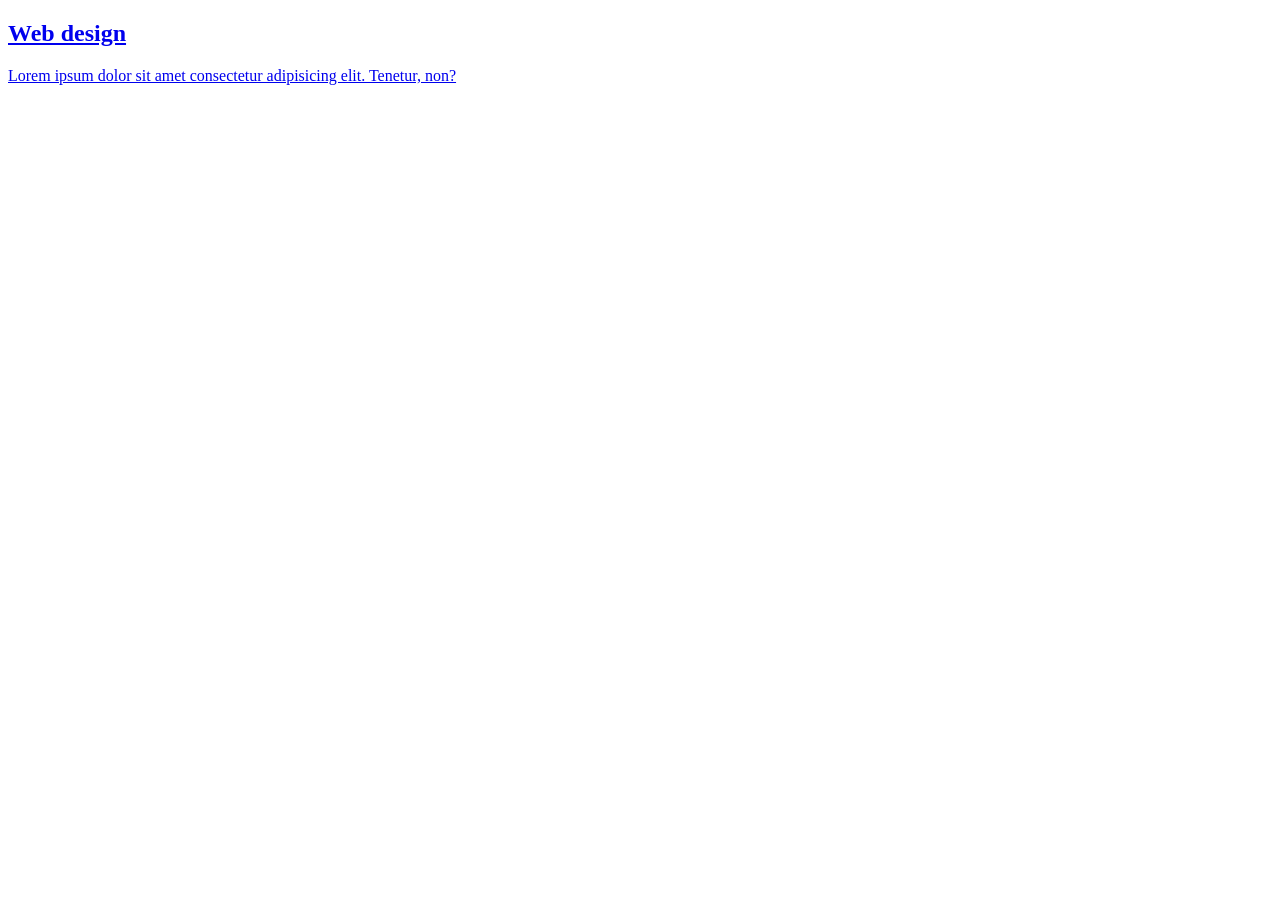
==== index.html @ dc3177ac "Rename service2.html to index.html" ====
<!DOCTYPE html>
<html lang="en">
  <head>
    <meta charset="UTF-8" />
    <meta name="viewport" content="width=device-width, initial-scale=1.0" />
    <title>Document</title>
    <link rel="stylesheet" href="main.css" />
  </head>
  <body class="flex justify-center items-center h-screen mx-12">
    <a
      href="#"
      class="grid md:grid-cols-2 lg:grid-cols-4 w-screen gap-7 max-w-screen-xl"
    >
      <div class="relative h-80 w-full bg-red-400 rounded-md group">
        <div
          class="px-2 flex flex-col justify-center items-center bottom-0 absolute transition-all duration-1000 h-28 w-full rounded-b-md group-hover:h-80 group-hover:rounded-md bg-blue-500"
        >
          <h2 class="text-2xl font-semibold pb-3">Web design</h2>
          <p class="text-center hidden group-hover:block">
            Lorem ipsum dolor sit amet consectetur adipisicing elit. Tenetur,
            non?
          </p>
        </div>
      </div>
    </a>
  </body>
</html>
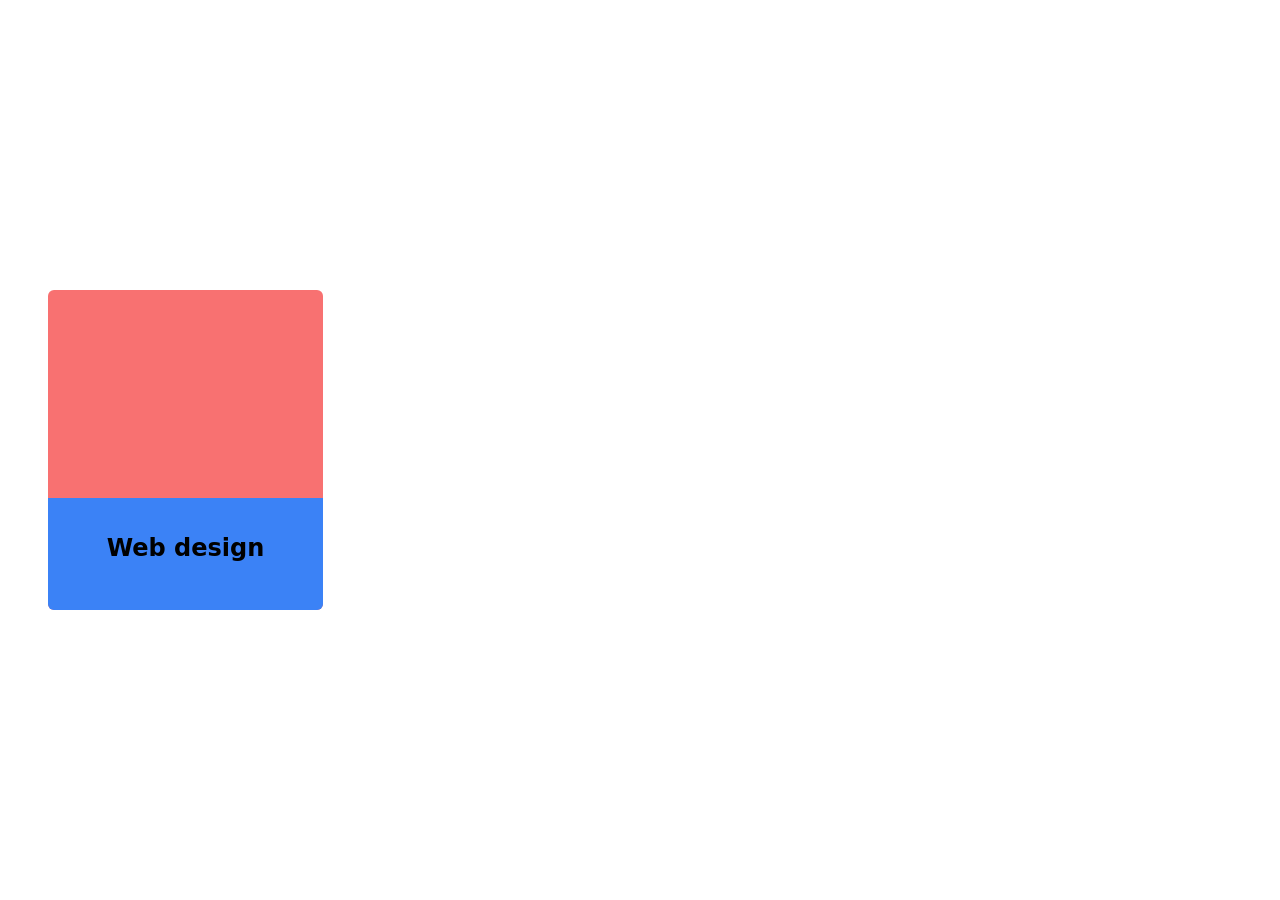
==== commit 157eb99e: "Update index.html" ====
--- a/index.html
+++ b/index.html
@@ -4,7 +4,7 @@
     <meta charset="UTF-8" />
     <meta name="viewport" content="width=device-width, initial-scale=1.0" />
     <title>Document</title>
-    <link rel="stylesheet" href="main.css" />
+   <link rel="stylesheet" href="main.css" />
   </head>
   <body class="flex justify-center items-center h-screen mx-12">
     <a
--- a/main.css
+++ b/main.css
@@ -0,0 +1,1537 @@
+*, ::before, ::after {
+  --tw-border-spacing-x: 0;
+  --tw-border-spacing-y: 0;
+  --tw-translate-x: 0;
+  --tw-translate-y: 0;
+  --tw-rotate: 0;
+  --tw-skew-x: 0;
+  --tw-skew-y: 0;
+  --tw-scale-x: 1;
+  --tw-scale-y: 1;
+  --tw-pan-x:  ;
+  --tw-pan-y:  ;
+  --tw-pinch-zoom:  ;
+  --tw-scroll-snap-strictness: proximity;
+  --tw-gradient-from-position:  ;
+  --tw-gradient-via-position:  ;
+  --tw-gradient-to-position:  ;
+  --tw-ordinal:  ;
+  --tw-slashed-zero:  ;
+  --tw-numeric-figure:  ;
+  --tw-numeric-spacing:  ;
+  --tw-numeric-fraction:  ;
+  --tw-ring-inset:  ;
+  --tw-ring-offset-width: 0px;
+  --tw-ring-offset-color: #fff;
+  --tw-ring-color: rgb(59 130 246 / 0.5);
+  --tw-ring-offset-shadow: 0 0 #0000;
+  --tw-ring-shadow: 0 0 #0000;
+  --tw-shadow: 0 0 #0000;
+  --tw-shadow-colored: 0 0 #0000;
+  --tw-blur:  ;
+  --tw-brightness:  ;
+  --tw-contrast:  ;
+  --tw-grayscale:  ;
+  --tw-hue-rotate:  ;
+  --tw-invert:  ;
+  --tw-saturate:  ;
+  --tw-sepia:  ;
+  --tw-drop-shadow:  ;
+  --tw-backdrop-blur:  ;
+  --tw-backdrop-brightness:  ;
+  --tw-backdrop-contrast:  ;
+  --tw-backdrop-grayscale:  ;
+  --tw-backdrop-hue-rotate:  ;
+  --tw-backdrop-invert:  ;
+  --tw-backdrop-opacity:  ;
+  --tw-backdrop-saturate:  ;
+  --tw-backdrop-sepia:  ;
+  --tw-contain-size:  ;
+  --tw-contain-layout:  ;
+  --tw-contain-paint:  ;
+  --tw-contain-style:  ;
+}
+
+::backdrop {
+  --tw-border-spacing-x: 0;
+  --tw-border-spacing-y: 0;
+  --tw-translate-x: 0;
+  --tw-translate-y: 0;
+  --tw-rotate: 0;
+  --tw-skew-x: 0;
+  --tw-skew-y: 0;
+  --tw-scale-x: 1;
+  --tw-scale-y: 1;
+  --tw-pan-x:  ;
+  --tw-pan-y:  ;
+  --tw-pinch-zoom:  ;
+  --tw-scroll-snap-strictness: proximity;
+  --tw-gradient-from-position:  ;
+  --tw-gradient-via-position:  ;
+  --tw-gradient-to-position:  ;
+  --tw-ordinal:  ;
+  --tw-slashed-zero:  ;
+  --tw-numeric-figure:  ;
+  --tw-numeric-spacing:  ;
+  --tw-numeric-fraction:  ;
+  --tw-ring-inset:  ;
+  --tw-ring-offset-width: 0px;
+  --tw-ring-offset-color: #fff;
+  --tw-ring-color: rgb(59 130 246 / 0.5);
+  --tw-ring-offset-shadow: 0 0 #0000;
+  --tw-ring-shadow: 0 0 #0000;
+  --tw-shadow: 0 0 #0000;
+  --tw-shadow-colored: 0 0 #0000;
+  --tw-blur:  ;
+  --tw-brightness:  ;
+  --tw-contrast:  ;
+  --tw-grayscale:  ;
+  --tw-hue-rotate:  ;
+  --tw-invert:  ;
+  --tw-saturate:  ;
+  --tw-sepia:  ;
+  --tw-drop-shadow:  ;
+  --tw-backdrop-blur:  ;
+  --tw-backdrop-brightness:  ;
+  --tw-backdrop-contrast:  ;
+  --tw-backdrop-grayscale:  ;
+  --tw-backdrop-hue-rotate:  ;
+  --tw-backdrop-invert:  ;
+  --tw-backdrop-opacity:  ;
+  --tw-backdrop-saturate:  ;
+  --tw-backdrop-sepia:  ;
+  --tw-contain-size:  ;
+  --tw-contain-layout:  ;
+  --tw-contain-paint:  ;
+  --tw-contain-style:  ;
+}
+
+/*
+! tailwindcss v3.4.13 | MIT License | https://tailwindcss.com
+*/
+
+/*
+1. Prevent padding and border from affecting element width. (https://github.com/mozdevs/cssremedy/issues/4)
+2. Allow adding a border to an element by just adding a border-width. (https://github.com/tailwindcss/tailwindcss/pull/116)
+*/
+
+*,
+::before,
+::after {
+  box-sizing: border-box;
+  /* 1 */
+  border-width: 0;
+  /* 2 */
+  border-style: solid;
+  /* 2 */
+  border-color: #e5e7eb;
+  /* 2 */
+}
+
+::before,
+::after {
+  --tw-content: '';
+}
+
+/*
+1. Use a consistent sensible line-height in all browsers.
+2. Prevent adjustments of font size after orientation changes in iOS.
+3. Use a more readable tab size.
+4. Use the user's configured `sans` font-family by default.
+5. Use the user's configured `sans` font-feature-settings by default.
+6. Use the user's configured `sans` font-variation-settings by default.
+7. Disable tap highlights on iOS
+*/
+
+html,
+:host {
+  line-height: 1.5;
+  /* 1 */
+  -webkit-text-size-adjust: 100%;
+  /* 2 */
+  -moz-tab-size: 4;
+  /* 3 */
+  -o-tab-size: 4;
+     tab-size: 4;
+  /* 3 */
+  font-family: ui-sans-serif, system-ui, sans-serif, "Apple Color Emoji", "Segoe UI Emoji", "Segoe UI Symbol", "Noto Color Emoji";
+  /* 4 */
+  font-feature-settings: normal;
+  /* 5 */
+  font-variation-settings: normal;
+  /* 6 */
+  -webkit-tap-highlight-color: transparent;
+  /* 7 */
+}
+
+/*
+1. Remove the margin in all browsers.
+2. Inherit line-height from `html` so users can set them as a class directly on the `html` element.
+*/
+
+body {
+  margin: 0;
+  /* 1 */
+  line-height: inherit;
+  /* 2 */
+}
+
+/*
+1. Add the correct height in Firefox.
+2. Correct the inheritance of border color in Firefox. (https://bugzilla.mozilla.org/show_bug.cgi?id=190655)
+3. Ensure horizontal rules are visible by default.
+*/
+
+hr {
+  height: 0;
+  /* 1 */
+  color: inherit;
+  /* 2 */
+  border-top-width: 1px;
+  /* 3 */
+}
+
+/*
+Add the correct text decoration in Chrome, Edge, and Safari.
+*/
+
+abbr:where([title]) {
+  -webkit-text-decoration: underline dotted;
+          text-decoration: underline dotted;
+}
+
+/*
+Remove the default font size and weight for headings.
+*/
+
+h1,
+h2,
+h3,
+h4,
+h5,
+h6 {
+  font-size: inherit;
+  font-weight: inherit;
+}
+
+/*
+Reset links to optimize for opt-in styling instead of opt-out.
+*/
+
+a {
+  color: inherit;
+  text-decoration: inherit;
+}
+
+/*
+Add the correct font weight in Edge and Safari.
+*/
+
+b,
+strong {
+  font-weight: bolder;
+}
+
+/*
+1. Use the user's configured `mono` font-family by default.
+2. Use the user's configured `mono` font-feature-settings by default.
+3. Use the user's configured `mono` font-variation-settings by default.
+4. Correct the odd `em` font sizing in all browsers.
+*/
+
+code,
+kbd,
+samp,
+pre {
+  font-family: ui-monospace, SFMono-Regular, Menlo, Monaco, Consolas, "Liberation Mono", "Courier New", monospace;
+  /* 1 */
+  font-feature-settings: normal;
+  /* 2 */
+  font-variation-settings: normal;
+  /* 3 */
+  font-size: 1em;
+  /* 4 */
+}
+
+/*
+Add the correct font size in all browsers.
+*/
+
+small {
+  font-size: 80%;
+}
+
+/*
+Prevent `sub` and `sup` elements from affecting the line height in all browsers.
+*/
+
+sub,
+sup {
+  font-size: 75%;
+  line-height: 0;
+  position: relative;
+  vertical-align: baseline;
+}
+
+sub {
+  bottom: -0.25em;
+}
+
+sup {
+  top: -0.5em;
+}
+
+/*
+1. Remove text indentation from table contents in Chrome and Safari. (https://bugs.chromium.org/p/chromium/issues/detail?id=999088, https://bugs.webkit.org/show_bug.cgi?id=201297)
+2. Correct table border color inheritance in all Chrome and Safari. (https://bugs.chromium.org/p/chromium/issues/detail?id=935729, https://bugs.webkit.org/show_bug.cgi?id=195016)
+3. Remove gaps between table borders by default.
+*/
+
+table {
+  text-indent: 0;
+  /* 1 */
+  border-color: inherit;
+  /* 2 */
+  border-collapse: collapse;
+  /* 3 */
+}
+
+/*
+1. Change the font styles in all browsers.
+2. Remove the margin in Firefox and Safari.
+3. Remove default padding in all browsers.
+*/
+
+button,
+input,
+optgroup,
+select,
+textarea {
+  font-family: inherit;
+  /* 1 */
+  font-feature-settings: inherit;
+  /* 1 */
+  font-variation-settings: inherit;
+  /* 1 */
+  font-size: 100%;
+  /* 1 */
+  font-weight: inherit;
+  /* 1 */
+  line-height: inherit;
+  /* 1 */
+  letter-spacing: inherit;
+  /* 1 */
+  color: inherit;
+  /* 1 */
+  margin: 0;
+  /* 2 */
+  padding: 0;
+  /* 3 */
+}
+
+/*
+Remove the inheritance of text transform in Edge and Firefox.
+*/
+
+button,
+select {
+  text-transform: none;
+}
+
+/*
+1. Correct the inability to style clickable types in iOS and Safari.
+2. Remove default button styles.
+*/
+
+button,
+input:where([type='button']),
+input:where([type='reset']),
+input:where([type='submit']) {
+  -webkit-appearance: button;
+  /* 1 */
+  background-color: transparent;
+  /* 2 */
+  background-image: none;
+  /* 2 */
+}
+
+/*
+Use the modern Firefox focus style for all focusable elements.
+*/
+
+:-moz-focusring {
+  outline: auto;
+}
+
+/*
+Remove the additional `:invalid` styles in Firefox. (https://github.com/mozilla/gecko-dev/blob/2f9eacd9d3d995c937b4251a5557d95d494c9be1/layout/style/res/forms.css#L728-L737)
+*/
+
+:-moz-ui-invalid {
+  box-shadow: none;
+}
+
+/*
+Add the correct vertical alignment in Chrome and Firefox.
+*/
+
+progress {
+  vertical-align: baseline;
+}
+
+/*
+Correct the cursor style of increment and decrement buttons in Safari.
+*/
+
+::-webkit-inner-spin-button,
+::-webkit-outer-spin-button {
+  height: auto;
+}
+
+/*
+1. Correct the odd appearance in Chrome and Safari.
+2. Correct the outline style in Safari.
+*/
+
+[type='search'] {
+  -webkit-appearance: textfield;
+  /* 1 */
+  outline-offset: -2px;
+  /* 2 */
+}
+
+/*
+Remove the inner padding in Chrome and Safari on macOS.
+*/
+
+::-webkit-search-decoration {
+  -webkit-appearance: none;
+}
+
+/*
+1. Correct the inability to style clickable types in iOS and Safari.
+2. Change font properties to `inherit` in Safari.
+*/
+
+::-webkit-file-upload-button {
+  -webkit-appearance: button;
+  /* 1 */
+  font: inherit;
+  /* 2 */
+}
+
+/*
+Add the correct display in Chrome and Safari.
+*/
+
+summary {
+  display: list-item;
+}
+
+/*
+Removes the default spacing and border for appropriate elements.
+*/
+
+blockquote,
+dl,
+dd,
+h1,
+h2,
+h3,
+h4,
+h5,
+h6,
+hr,
+figure,
+p,
+pre {
+  margin: 0;
+}
+
+fieldset {
+  margin: 0;
+  padding: 0;
+}
+
+legend {
+  padding: 0;
+}
+
+ol,
+ul,
+menu {
+  list-style: none;
+  margin: 0;
+  padding: 0;
+}
+
+/*
+Reset default styling for dialogs.
+*/
+
+dialog {
+  padding: 0;
+}
+
+/*
+Prevent resizing textareas horizontally by default.
+*/
+
+textarea {
+  resize: vertical;
+}
+
+/*
+1. Reset the default placeholder opacity in Firefox. (https://github.com/tailwindlabs/tailwindcss/issues/3300)
+2. Set the default placeholder color to the user's configured gray 400 color.
+*/
+
+input::-moz-placeholder, textarea::-moz-placeholder {
+  opacity: 1;
+  /* 1 */
+  color: #9ca3af;
+  /* 2 */
+}
+
+input::placeholder,
+textarea::placeholder {
+  opacity: 1;
+  /* 1 */
+  color: #9ca3af;
+  /* 2 */
+}
+
+/*
+Set the default cursor for buttons.
+*/
+
+button,
+[role="button"] {
+  cursor: pointer;
+}
+
+/*
+Make sure disabled buttons don't get the pointer cursor.
+*/
+
+:disabled {
+  cursor: default;
+}
+
+/*
+1. Make replaced elements `display: block` by default. (https://github.com/mozdevs/cssremedy/issues/14)
+2. Add `vertical-align: middle` to align replaced elements more sensibly by default. (https://github.com/jensimmons/cssremedy/issues/14#issuecomment-634934210)
+   This can trigger a poorly considered lint error in some tools but is included by design.
+*/
+
+img,
+svg,
+video,
+canvas,
+audio,
+iframe,
+embed,
+object {
+  display: block;
+  /* 1 */
+  vertical-align: middle;
+  /* 2 */
+}
+
+/*
+Constrain images and videos to the parent width and preserve their intrinsic aspect ratio. (https://github.com/mozdevs/cssremedy/issues/14)
+*/
+
+img,
+video {
+  max-width: 100%;
+  height: auto;
+}
+
+/* Make elements with the HTML hidden attribute stay hidden by default */
+
+[hidden] {
+  display: none;
+}
+
+.invisible {
+  visibility: hidden;
+}
+
+.absolute {
+  position: absolute;
+}
+
+.relative {
+  position: relative;
+}
+
+.inset-0 {
+  inset: 0px;
+}
+
+.bottom-0 {
+  bottom: 0px;
+}
+
+.left-0 {
+  left: 0px;
+}
+
+.right-0 {
+  right: 0px;
+}
+
+.top-0 {
+  top: 0px;
+}
+
+.z-10 {
+  z-index: 10;
+}
+
+.order-1 {
+  order: 1;
+}
+
+.order-2 {
+  order: 2;
+}
+
+.mx-5 {
+  margin-left: 1.25rem;
+  margin-right: 1.25rem;
+}
+
+.mx-2 {
+  margin-left: 0.5rem;
+  margin-right: 0.5rem;
+}
+
+.mx-20 {
+  margin-left: 5rem;
+  margin-right: 5rem;
+}
+
+.mx-12 {
+  margin-left: 3rem;
+  margin-right: 3rem;
+}
+
+.mx-16 {
+  margin-left: 4rem;
+  margin-right: 4rem;
+}
+
+.mb-4 {
+  margin-bottom: 1rem;
+}
+
+.mb-6 {
+  margin-bottom: 1.5rem;
+}
+
+.mt-10 {
+  margin-top: 2.5rem;
+}
+
+.mt-20 {
+  margin-top: 5rem;
+}
+
+.inline {
+  display: inline;
+}
+
+.flex {
+  display: flex;
+}
+
+.grid {
+  display: grid;
+}
+
+.hidden {
+  display: none;
+}
+
+.h-0 {
+  height: 0px;
+}
+
+.h-1 {
+  height: 0.25rem;
+}
+
+.h-10 {
+  height: 2.5rem;
+}
+
+.h-12 {
+  height: 3rem;
+}
+
+.h-16 {
+  height: 4rem;
+}
+
+.h-2 {
+  height: 0.5rem;
+}
+
+.h-20 {
+  height: 5rem;
+}
+
+.h-3 {
+  height: 0.75rem;
+}
+
+.h-4 {
+  height: 1rem;
+}
+
+.h-40 {
+  height: 10rem;
+}
+
+.h-5 {
+  height: 1.25rem;
+}
+
+.h-6 {
+  height: 1.5rem;
+}
+
+.h-8 {
+  height: 2rem;
+}
+
+.h-full {
+  height: 100%;
+}
+
+.h-screen {
+  height: 100vh;
+}
+
+.h-80 {
+  height: 20rem;
+}
+
+.h-fit {
+  height: -moz-fit-content;
+  height: fit-content;
+}
+
+.h-24 {
+  height: 6rem;
+}
+
+.h-28 {
+  height: 7rem;
+}
+
+.w-0 {
+  width: 0px;
+}
+
+.w-1 {
+  width: 0.25rem;
+}
+
+.w-1\/2 {
+  width: 50%;
+}
+
+.w-10 {
+  width: 2.5rem;
+}
+
+.w-12 {
+  width: 3rem;
+}
+
+.w-16 {
+  width: 4rem;
+}
+
+.w-2 {
+  width: 0.5rem;
+}
+
+.w-20 {
+  width: 5rem;
+}
+
+.w-3 {
+  width: 0.75rem;
+}
+
+.w-4 {
+  width: 1rem;
+}
+
+.w-5 {
+  width: 1.25rem;
+}
+
+.w-6 {
+  width: 1.5rem;
+}
+
+.w-64 {
+  width: 16rem;
+}
+
+.w-8 {
+  width: 2rem;
+}
+
+.w-full {
+  width: 100%;
+}
+
+.w-60 {
+  width: 15rem;
+}
+
+.w-screen {
+  width: 100vw;
+}
+
+.w-24 {
+  width: 6rem;
+}
+
+.max-w-lg {
+  max-width: 32rem;
+}
+
+.max-w-screen-2xl {
+  max-width: 1536px;
+}
+
+.max-w-screen-xl {
+  max-width: 1280px;
+}
+
+.grow {
+  flex-grow: 1;
+}
+
+.translate-x-4 {
+  --tw-translate-x: 1rem;
+  transform: translate(var(--tw-translate-x), var(--tw-translate-y)) rotate(var(--tw-rotate)) skewX(var(--tw-skew-x)) skewY(var(--tw-skew-y)) scaleX(var(--tw-scale-x)) scaleY(var(--tw-scale-y));
+}
+
+.translate-y-0 {
+  --tw-translate-y: 0px;
+  transform: translate(var(--tw-translate-x), var(--tw-translate-y)) rotate(var(--tw-rotate)) skewX(var(--tw-skew-x)) skewY(var(--tw-skew-y)) scaleX(var(--tw-scale-x)) scaleY(var(--tw-scale-y));
+}
+
+.translate-y-20 {
+  --tw-translate-y: 5rem;
+  transform: translate(var(--tw-translate-x), var(--tw-translate-y)) rotate(var(--tw-rotate)) skewX(var(--tw-skew-x)) skewY(var(--tw-skew-y)) scaleX(var(--tw-scale-x)) scaleY(var(--tw-scale-y));
+}
+
+.translate-y-5 {
+  --tw-translate-y: 1.25rem;
+  transform: translate(var(--tw-translate-x), var(--tw-translate-y)) rotate(var(--tw-rotate)) skewX(var(--tw-skew-x)) skewY(var(--tw-skew-y)) scaleX(var(--tw-scale-x)) scaleY(var(--tw-scale-y));
+}
+
+.rotate-45 {
+  --tw-rotate: 45deg;
+  transform: translate(var(--tw-translate-x), var(--tw-translate-y)) rotate(var(--tw-rotate)) skewX(var(--tw-skew-x)) skewY(var(--tw-skew-y)) scaleX(var(--tw-scale-x)) scaleY(var(--tw-scale-y));
+}
+
+.scale-50 {
+  --tw-scale-x: .5;
+  --tw-scale-y: .5;
+  transform: translate(var(--tw-translate-x), var(--tw-translate-y)) rotate(var(--tw-rotate)) skewX(var(--tw-skew-x)) skewY(var(--tw-skew-y)) scaleX(var(--tw-scale-x)) scaleY(var(--tw-scale-y));
+}
+
+.scale-75 {
+  --tw-scale-x: .75;
+  --tw-scale-y: .75;
+  transform: translate(var(--tw-translate-x), var(--tw-translate-y)) rotate(var(--tw-rotate)) skewX(var(--tw-skew-x)) skewY(var(--tw-skew-y)) scaleX(var(--tw-scale-x)) scaleY(var(--tw-scale-y));
+}
+
+.scale-x-50 {
+  --tw-scale-x: .5;
+  transform: translate(var(--tw-translate-x), var(--tw-translate-y)) rotate(var(--tw-rotate)) skewX(var(--tw-skew-x)) skewY(var(--tw-skew-y)) scaleX(var(--tw-scale-x)) scaleY(var(--tw-scale-y));
+}
+
+.scale-y-50 {
+  --tw-scale-y: .5;
+  transform: translate(var(--tw-translate-x), var(--tw-translate-y)) rotate(var(--tw-rotate)) skewX(var(--tw-skew-x)) skewY(var(--tw-skew-y)) scaleX(var(--tw-scale-x)) scaleY(var(--tw-scale-y));
+}
+
+.scale-y-75 {
+  --tw-scale-y: .75;
+  transform: translate(var(--tw-translate-x), var(--tw-translate-y)) rotate(var(--tw-rotate)) skewX(var(--tw-skew-x)) skewY(var(--tw-skew-y)) scaleX(var(--tw-scale-x)) scaleY(var(--tw-scale-y));
+}
+
+.transform {
+  transform: translate(var(--tw-translate-x), var(--tw-translate-y)) rotate(var(--tw-rotate)) skewX(var(--tw-skew-x)) skewY(var(--tw-skew-y)) scaleX(var(--tw-scale-x)) scaleY(var(--tw-scale-y));
+}
+
+@keyframes bounce {
+  0%, 100% {
+    transform: translateY(-25%);
+    animation-timing-function: cubic-bezier(0.8,0,1,1);
+  }
+
+  50% {
+    transform: none;
+    animation-timing-function: cubic-bezier(0,0,0.2,1);
+  }
+}
+
+.animate-bounce {
+  animation: bounce 1s infinite;
+}
+
+@keyframes ping {
+  75%, 100% {
+    transform: scale(2);
+    opacity: 0;
+  }
+}
+
+.animate-ping {
+  animation: ping 1s cubic-bezier(0, 0, 0.2, 1) infinite;
+}
+
+@keyframes pulse {
+  50% {
+    opacity: .5;
+  }
+}
+
+.animate-pulse {
+  animation: pulse 2s cubic-bezier(0.4, 0, 0.6, 1) infinite;
+}
+
+@keyframes spin {
+  to {
+    transform: rotate(360deg);
+  }
+}
+
+.animate-spin {
+  animation: spin 1s linear infinite;
+}
+
+.cursor-pointer {
+  cursor: pointer;
+}
+
+.grid-cols-2 {
+  grid-template-columns: repeat(2, minmax(0, 1fr));
+}
+
+.grid-cols-3 {
+  grid-template-columns: repeat(3, minmax(0, 1fr));
+}
+
+.grid-cols-4 {
+  grid-template-columns: repeat(4, minmax(0, 1fr));
+}
+
+.flex-col {
+  flex-direction: column;
+}
+
+.items-center {
+  align-items: center;
+}
+
+.justify-center {
+  justify-content: center;
+}
+
+.gap-1 {
+  gap: 0.25rem;
+}
+
+.gap-10 {
+  gap: 2.5rem;
+}
+
+.gap-3 {
+  gap: 0.75rem;
+}
+
+.gap-4 {
+  gap: 1rem;
+}
+
+.gap-2 {
+  gap: 0.5rem;
+}
+
+.gap-5 {
+  gap: 1.25rem;
+}
+
+.gap-6 {
+  gap: 1.5rem;
+}
+
+.gap-7 {
+  gap: 1.75rem;
+}
+
+.space-x-1 > :not([hidden]) ~ :not([hidden]) {
+  --tw-space-x-reverse: 0;
+  margin-right: calc(0.25rem * var(--tw-space-x-reverse));
+  margin-left: calc(0.25rem * calc(1 - var(--tw-space-x-reverse)));
+}
+
+.space-x-2 > :not([hidden]) ~ :not([hidden]) {
+  --tw-space-x-reverse: 0;
+  margin-right: calc(0.5rem * var(--tw-space-x-reverse));
+  margin-left: calc(0.5rem * calc(1 - var(--tw-space-x-reverse)));
+}
+
+.space-x-4 > :not([hidden]) ~ :not([hidden]) {
+  --tw-space-x-reverse: 0;
+  margin-right: calc(1rem * var(--tw-space-x-reverse));
+  margin-left: calc(1rem * calc(1 - var(--tw-space-x-reverse)));
+}
+
+.rounded {
+  border-radius: 0.25rem;
+}
+
+.rounded-full {
+  border-radius: 9999px;
+}
+
+.rounded-lg {
+  border-radius: 0.5rem;
+}
+
+.rounded-md {
+  border-radius: 0.375rem;
+}
+
+.rounded-s-md {
+  border-start-start-radius: 0.375rem;
+  border-end-start-radius: 0.375rem;
+}
+
+.rounded-l-md {
+  border-top-left-radius: 0.375rem;
+  border-bottom-left-radius: 0.375rem;
+}
+
+.rounded-e-md {
+  border-start-end-radius: 0.375rem;
+  border-end-end-radius: 0.375rem;
+}
+
+.rounded-e-xl {
+  border-start-end-radius: 0.75rem;
+  border-end-end-radius: 0.75rem;
+}
+
+.rounded-s-2xl {
+  border-start-start-radius: 1rem;
+  border-end-start-radius: 1rem;
+}
+
+.rounded-t-3xl {
+  border-top-left-radius: 1.5rem;
+  border-top-right-radius: 1.5rem;
+}
+
+.rounded-b-md {
+  border-bottom-right-radius: 0.375rem;
+  border-bottom-left-radius: 0.375rem;
+}
+
+.rounded-ss-md {
+  border-start-start-radius: 0.375rem;
+}
+
+.rounded-se-lg {
+  border-start-end-radius: 0.5rem;
+}
+
+.rounded-ee-xl {
+  border-end-end-radius: 0.75rem;
+}
+
+.rounded-tl {
+  border-top-left-radius: 0.25rem;
+}
+
+.rounded-tl-lg {
+  border-top-left-radius: 0.5rem;
+}
+
+.rounded-bl-lg {
+  border-bottom-left-radius: 0.5rem;
+}
+
+.border {
+  border-width: 1px;
+}
+
+.border-2 {
+  border-width: 2px;
+}
+
+.border-4 {
+  border-width: 4px;
+}
+
+.border-8 {
+  border-width: 8px;
+}
+
+.border-b-0 {
+  border-bottom-width: 0px;
+}
+
+.border-l-8 {
+  border-left-width: 8px;
+}
+
+.border-r-8 {
+  border-right-width: 8px;
+}
+
+.border-t-8 {
+  border-top-width: 8px;
+}
+
+.border-dashed {
+  border-style: dashed;
+}
+
+.border-dotted {
+  border-style: dotted;
+}
+
+.border-blue-500 {
+  --tw-border-opacity: 1;
+  border-color: rgb(59 130 246 / var(--tw-border-opacity));
+}
+
+.border-white {
+  --tw-border-opacity: 1;
+  border-color: rgb(255 255 255 / var(--tw-border-opacity));
+}
+
+.border-l-transparent {
+  border-left-color: transparent;
+}
+
+.border-r-transparent {
+  border-right-color: transparent;
+}
+
+.border-t-blue-500 {
+  --tw-border-opacity: 1;
+  border-top-color: rgb(59 130 246 / var(--tw-border-opacity));
+}
+
+.border-t-transparent {
+  border-top-color: transparent;
+}
+
+.bg-blue-400 {
+  --tw-bg-opacity: 1;
+  background-color: rgb(96 165 250 / var(--tw-bg-opacity));
+}
+
+.bg-blue-500 {
+  --tw-bg-opacity: 1;
+  background-color: rgb(59 130 246 / var(--tw-bg-opacity));
+}
+
+.bg-gray-100 {
+  --tw-bg-opacity: 1;
+  background-color: rgb(243 244 246 / var(--tw-bg-opacity));
+}
+
+.bg-gray-200 {
+  --tw-bg-opacity: 1;
+  background-color: rgb(229 231 235 / var(--tw-bg-opacity));
+}
+
+.bg-gray-900 {
+  --tw-bg-opacity: 1;
+  background-color: rgb(17 24 39 / var(--tw-bg-opacity));
+}
+
+.bg-green-400 {
+  --tw-bg-opacity: 1;
+  background-color: rgb(74 222 128 / var(--tw-bg-opacity));
+}
+
+.bg-green-500 {
+  --tw-bg-opacity: 1;
+  background-color: rgb(34 197 94 / var(--tw-bg-opacity));
+}
+
+.bg-purple-500 {
+  --tw-bg-opacity: 1;
+  background-color: rgb(168 85 247 / var(--tw-bg-opacity));
+}
+
+.bg-red-500 {
+  --tw-bg-opacity: 1;
+  background-color: rgb(239 68 68 / var(--tw-bg-opacity));
+}
+
+.bg-transparent {
+  background-color: transparent;
+}
+
+.bg-white {
+  --tw-bg-opacity: 1;
+  background-color: rgb(255 255 255 / var(--tw-bg-opacity));
+}
+
+.bg-yellow-400 {
+  --tw-bg-opacity: 1;
+  background-color: rgb(250 204 21 / var(--tw-bg-opacity));
+}
+
+.bg-yellow-500 {
+  --tw-bg-opacity: 1;
+  background-color: rgb(234 179 8 / var(--tw-bg-opacity));
+}
+
+.bg-red-400 {
+  --tw-bg-opacity: 1;
+  background-color: rgb(248 113 113 / var(--tw-bg-opacity));
+}
+
+.bg-gradient-to-r {
+  background-image: linear-gradient(to right, var(--tw-gradient-stops));
+}
+
+.from-blue-400 {
+  --tw-gradient-from: #60a5fa var(--tw-gradient-from-position);
+  --tw-gradient-to: rgb(96 165 250 / 0) var(--tw-gradient-to-position);
+  --tw-gradient-stops: var(--tw-gradient-from), var(--tw-gradient-to);
+}
+
+.to-purple-600 {
+  --tw-gradient-to: #9333ea var(--tw-gradient-to-position);
+}
+
+.px-4 {
+  padding-left: 1rem;
+  padding-right: 1rem;
+}
+
+.px-6 {
+  padding-left: 1.5rem;
+  padding-right: 1.5rem;
+}
+
+.py-3 {
+  padding-top: 0.75rem;
+  padding-bottom: 0.75rem;
+}
+
+.px-20 {
+  padding-left: 5rem;
+  padding-right: 5rem;
+}
+
+.px-2 {
+  padding-left: 0.5rem;
+  padding-right: 0.5rem;
+}
+
+.px-1 {
+  padding-left: 0.25rem;
+  padding-right: 0.25rem;
+}
+
+.pb-3 {
+  padding-bottom: 0.75rem;
+}
+
+.text-center {
+  text-align: center;
+}
+
+.text-2xl {
+  font-size: 1.5rem;
+  line-height: 2rem;
+}
+
+.text-4xl {
+  font-size: 2.25rem;
+  line-height: 2.5rem;
+}
+
+.text-lg {
+  font-size: 1.125rem;
+  line-height: 1.75rem;
+}
+
+.font-bold {
+  font-weight: 700;
+}
+
+.font-semibold {
+  font-weight: 600;
+}
+
+.italic {
+  font-style: italic;
+}
+
+.text-black {
+  --tw-text-opacity: 1;
+  color: rgb(0 0 0 / var(--tw-text-opacity));
+}
+
+.text-blue-600 {
+  --tw-text-opacity: 1;
+  color: rgb(37 99 235 / var(--tw-text-opacity));
+}
+
+.text-gray-900 {
+  --tw-text-opacity: 1;
+  color: rgb(17 24 39 / var(--tw-text-opacity));
+}
+
+.text-red-500 {
+  --tw-text-opacity: 1;
+  color: rgb(239 68 68 / var(--tw-text-opacity));
+}
+
+.text-white {
+  --tw-text-opacity: 1;
+  color: rgb(255 255 255 / var(--tw-text-opacity));
+}
+
+.text-yellow-400 {
+  --tw-text-opacity: 1;
+  color: rgb(250 204 21 / var(--tw-text-opacity));
+}
+
+.opacity-0 {
+  opacity: 0;
+}
+
+.opacity-100 {
+  opacity: 1;
+}
+
+.opacity-25 {
+  opacity: 0.25;
+}
+
+.opacity-50 {
+  opacity: 0.5;
+}
+
+.opacity-75 {
+  opacity: 0.75;
+}
+
+.transition-all {
+  transition-property: all;
+  transition-timing-function: cubic-bezier(0.4, 0, 0.2, 1);
+  transition-duration: 150ms;
+}
+
+.transition-transform {
+  transition-property: transform;
+  transition-timing-function: cubic-bezier(0.4, 0, 0.2, 1);
+  transition-duration: 150ms;
+}
+
+.transition-opacity {
+  transition-property: opacity;
+  transition-timing-function: cubic-bezier(0.4, 0, 0.2, 1);
+  transition-duration: 150ms;
+}
+
+.delay-100 {
+  transition-delay: 100ms;
+}
+
+.delay-150 {
+  transition-delay: 150ms;
+}
+
+.delay-200 {
+  transition-delay: 200ms;
+}
+
+.delay-300 {
+  transition-delay: 300ms;
+}
+
+.duration-200 {
+  transition-duration: 200ms;
+}
+
+.duration-300 {
+  transition-duration: 300ms;
+}
+
+.duration-700 {
+  transition-duration: 700ms;
+}
+
+.duration-500 {
+  transition-duration: 500ms;
+}
+
+.duration-1000 {
+  transition-duration: 1000ms;
+}
+
+.duration-100 {
+  transition-duration: 100ms;
+}
+
+.ease-in-out {
+  transition-timing-function: cubic-bezier(0.4, 0, 0.2, 1);
+}
+
+.ease-out {
+  transition-timing-function: cubic-bezier(0, 0, 0.2, 1);
+}
+
+.hover\:block:hover {
+  display: block;
+}
+
+.hover\:h-40:hover {
+  height: 10rem;
+}
+
+.hover\:h-80:hover {
+  height: 20rem;
+}
+
+.hover\:rotate-2:hover {
+  --tw-rotate: 2deg;
+  transform: translate(var(--tw-translate-x), var(--tw-translate-y)) rotate(var(--tw-rotate)) skewX(var(--tw-skew-x)) skewY(var(--tw-skew-y)) scaleX(var(--tw-scale-x)) scaleY(var(--tw-scale-y));
+}
+
+.hover\:scale-110:hover {
+  --tw-scale-x: 1.1;
+  --tw-scale-y: 1.1;
+  transform: translate(var(--tw-translate-x), var(--tw-translate-y)) rotate(var(--tw-rotate)) skewX(var(--tw-skew-x)) skewY(var(--tw-skew-y)) scaleX(var(--tw-scale-x)) scaleY(var(--tw-scale-y));
+}
+
+.hover\:rounded-md:hover {
+  border-radius: 0.375rem;
+}
+
+.hover\:border-yellow-400:hover {
+  --tw-border-opacity: 1;
+  border-color: rgb(250 204 21 / var(--tw-border-opacity));
+}
+
+.hover\:bg-gray-200:hover {
+  --tw-bg-opacity: 1;
+  background-color: rgb(229 231 235 / var(--tw-bg-opacity));
+}
+
+.focus\:outline-none:focus {
+  outline: 2px solid transparent;
+  outline-offset: 2px;
+}
+
+.focus\:ring-4:focus {
+  --tw-ring-offset-shadow: var(--tw-ring-inset) 0 0 0 var(--tw-ring-offset-width) var(--tw-ring-offset-color);
+  --tw-ring-shadow: var(--tw-ring-inset) 0 0 0 calc(4px + var(--tw-ring-offset-width)) var(--tw-ring-color);
+  box-shadow: var(--tw-ring-offset-shadow), var(--tw-ring-shadow), var(--tw-shadow, 0 0 #0000);
+}
+
+.focus\:ring-yellow-300:focus {
+  --tw-ring-opacity: 1;
+  --tw-ring-color: rgb(253 224 71 / var(--tw-ring-opacity));
+}
+
+.group:hover .group-hover\:visible {
+  visibility: visible;
+}
+
+.group:hover .group-hover\:block {
+  display: block;
+}
+
+.group:hover .group-hover\:inline-block {
+  display: inline-block;
+}
+
+.group:hover .group-hover\:inline {
+  display: inline;
+}
+
+.group:hover .group-hover\:flex {
+  display: flex;
+}
+
+.group:hover .group-hover\:h-80 {
+  height: 20rem;
+}
+
+.group:hover .group-hover\:translate-y-0 {
+  --tw-translate-y: 0px;
+  transform: translate(var(--tw-translate-x), var(--tw-translate-y)) rotate(var(--tw-rotate)) skewX(var(--tw-skew-x)) skewY(var(--tw-skew-y)) scaleX(var(--tw-scale-x)) scaleY(var(--tw-scale-y));
+}
+
+.group:hover .group-hover\:rounded-md {
+  border-radius: 0.375rem;
+}
+
+.group:hover .group-hover\:opacity-100 {
+  opacity: 1;
+}
+
+@media (min-width: 640px) {
+  .sm\:px-8 {
+    padding-left: 2rem;
+    padding-right: 2rem;
+  }
+}
+
+@media (min-width: 768px) {
+  .md\:w-full {
+    width: 100%;
+  }
+
+  .md\:grid-cols-2 {
+    grid-template-columns: repeat(2, minmax(0, 1fr));
+  }
+
+  .md\:text-5xl {
+    font-size: 3rem;
+    line-height: 1;
+  }
+
+  .md\:text-xl {
+    font-size: 1.25rem;
+    line-height: 1.75rem;
+  }
+}
+
+@media (min-width: 1024px) {
+  .lg\:grid-cols-4 {
+    grid-template-columns: repeat(4, minmax(0, 1fr));
+  }
+}
+
+@media (min-width: 1280px) {
+  .xl\:grid-cols-4 {
+    grid-template-columns: repeat(4, minmax(0, 1fr));
+  }
+}
